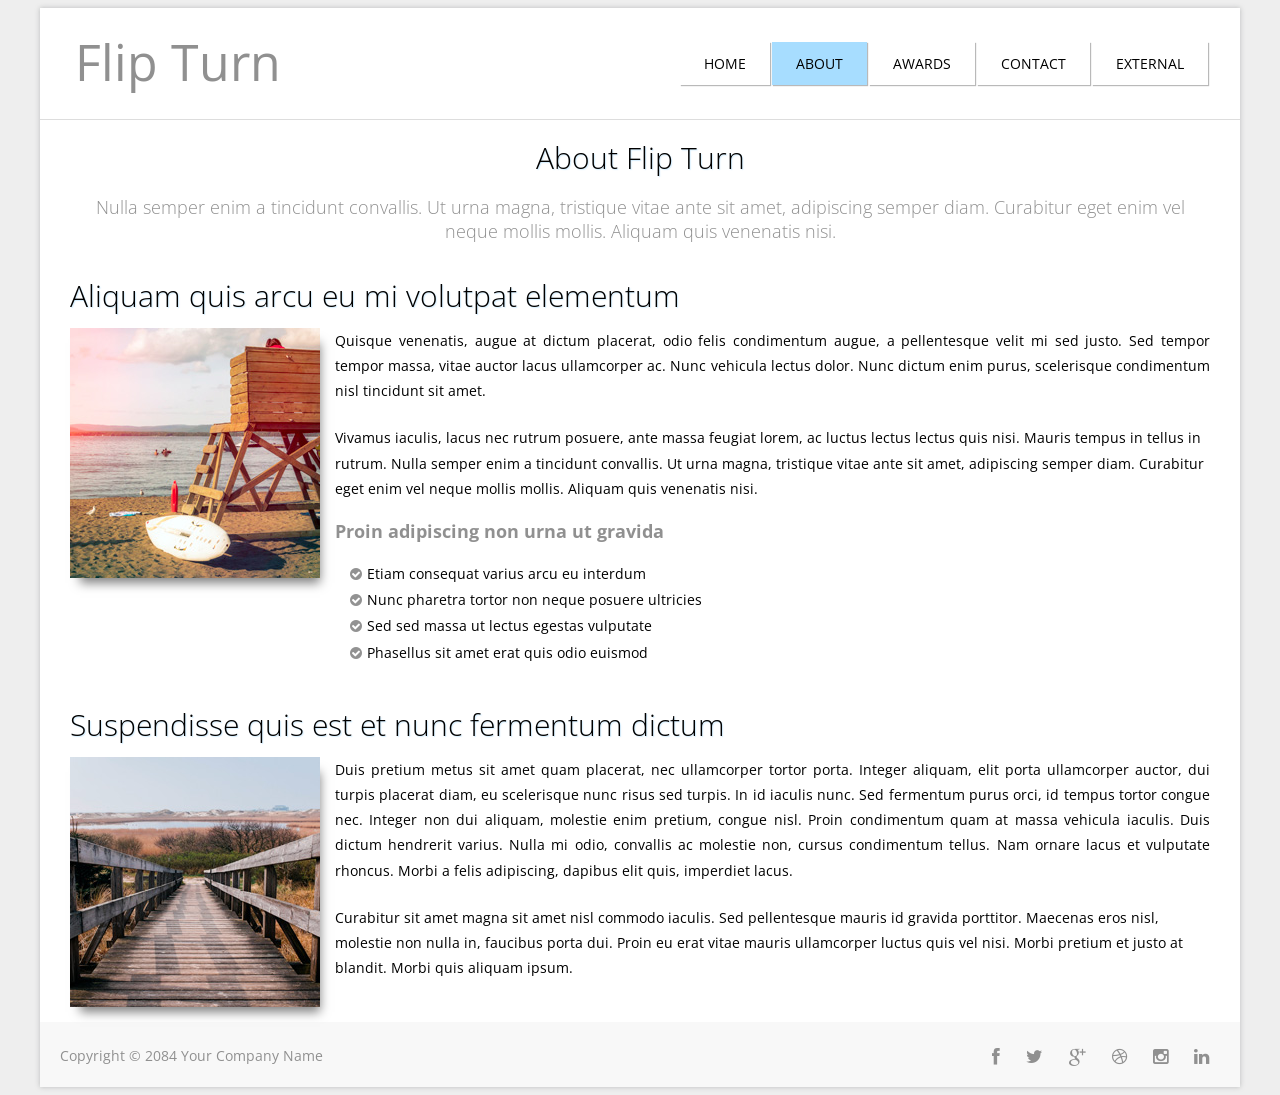
==== about.html @ 27c45443 "init" ====
<!DOCTYPE html>
<!-- templatemo 413 flip turn -->
<!-- 
Flip Turn Template 
http://www.templatemo.com/tm-413-flip-turn
-->
<head>
	<title>Flip Turn - About</title>
	<meta name="keywords" content="" />
	<meta name="description" content="" />
	<meta charset="UTF-8">
	<meta name="viewport" content="width=device-width, initial-scale=1.0">
	<link href='http://fonts.googleapis.com/css?family=Open+Sans:400,300,700' rel='stylesheet' type='text/css'>
	<link href="css/font-awesome.min.css" rel="stylesheet" type="text/css">
	<link rel="stylesheet" type="text/css" href="css/templatemo_style.css">
</head>
<body>
	<div class="main-container">
		<nav class="main-nav">
			<div id="logo" class="left"><a href="#">Flip Turn</a></div>
			<ul class="nav right center-text">
				<li class="btn"><a href="index.html">Home</a></li>
				<li class="btn active">About</li>
				<li class="btn"><a href="awards.html">Awards</a></li>				
				<li class="btn"><a href="contact.html">Contact</a></li>
				<li class="btn"><a rel="nofollow" href="http://www.facebook.com/templatemo" target="_parent">External</a></li>
			</ul>
		</nav>
		<div class="content-container">
			<header>
				<h1 class="center-text">About Flip Turn</h1>
				<h2 class="center-text">Nulla semper enim a tincidunt convallis. Ut urna magna, tristique vitae ante sit amet, adipiscing semper diam. Curabitur eget enim vel neque mollis mollis. Aliquam quis venenatis nisi.</h2>
			</header>
			<div class="templatemo-detail content">
				
				<div class="about-detail">
                    <h1>Aliquam quis arcu eu mi volutpat elementum</h1>	
                    <img src="images/3-small.jpg" alt="image 3" class="left shadow">
					<p class="justify">Quisque venenatis, augue at dictum placerat, odio felis condimentum augue, a pellentesque velit mi sed justo. Sed tempor tempor massa, vitae auctor lacus ullamcorper ac. Nunc vehicula lectus dolor. Nunc dictum enim purus, scelerisque condimentum nisl tincidunt sit amet.</p>
                    <br><p>Vivamus iaculis, lacus nec rutrum posuere, ante massa feugiat lorem, ac luctus lectus lectus quis nisi. Mauris tempus in tellus in rutrum. Nulla semper enim a tincidunt convallis. Ut urna magna, tristique vitae ante sit amet, adipiscing semper diam. Curabitur eget enim vel neque mollis mollis. Aliquam quis venenatis nisi.</p>
                    <h3 class="subtitle">Proin adipiscing non urna ut gravida</h3>
					<ul class="checkmark pad-left">
						<li>Etiam consequat varius arcu eu interdum</li>
						<li>Nunc pharetra tortor non neque posuere ultricies</li>
						<li>Sed sed massa ut lectus egestas vulputate</li>
                        <li>Phasellus sit amet erat quis odio euismod</li>
					</ul>
                    
                    <br>
                    
                    <h1>Suspendisse quis est et nunc fermentum dictum</h1>	
                    <img src="images/6-small.jpg" alt="image 6" class="left shadow">
					<p class="justify">Duis pretium metus sit amet quam placerat, nec ullamcorper tortor porta. Integer aliquam, elit porta ullamcorper auctor, dui turpis placerat diam, eu scelerisque nunc risus sed turpis. In id iaculis nunc. Sed fermentum purus orci, id tempus tortor congue nec. Integer non dui aliquam, molestie enim pretium, congue nisl. Proin condimentum quam at massa vehicula iaculis. Duis dictum hendrerit varius. Nulla mi odio, convallis ac molestie non, cursus condimentum tellus. Nam ornare lacus et vulputate rhoncus. Morbi a felis adipiscing, dapibus elit quis, imperdiet lacus.</p>
                    <br><p>Curabitur sit amet magna sit amet nisl commodo iaculis. Sed pellentesque mauris id gravida porttitor. Maecenas eros nisl, molestie non nulla in, faucibus porta dui. Proin eu erat vitae mauris ullamcorper luctus quis vel nisi. Morbi pretium et justo at blandit. Morbi quis aliquam ipsum.</p>
				</div>	
                
			</div>
		</div> <!-- /.content-container -->		
		<footer>
			<p>Copyright &copy; 2084 Your Company Name</p>
			<div class="social right">
				<a href="#"><i class="fa fa-facebook"></i></a>
				<a href="#"><i class="fa fa-twitter"></i></a>
				<a href="#"><i class="fa fa-google-plus"></i></a>
				<a href="#"><i class="fa fa-dribbble"></i></a>
				<a href="#"><i class="fa fa-instagram"></i></a>
				<a href="#"><i class="fa fa-linkedin"></i></a>
			</div>
		</footer>
	</div>	
</body>
</html>
---- css/templatemo_style.css ----
/*

Flip Turn Template 

http://www.templatemo.com/tm-413-flip-turn

	1. CSS resets
	2. Universal styles
	3. Portfolio styles
	4. CSS3 flip
	5. Timeline styles
	6. Contact styles
	7. Media queries
*/


/* 1. CSS resets 
--------------------------------------*/
p {	margin: 0; }
ul { padding: 0; }
li { list-style: none; }
a { text-decoration: none; }

/*  2. Universal styles
--------------------------------------*/

* {	font-family: 'Open Sans', sans-serif; }
body { background-color: #eee; }

h1 {
	font-size: 30px;
	line-height: 1.5;
	text-shadow: 1px 1px 1px rgba(167, 221, 255, 0.5);
	margin: 0 0 10px 0;
}

h2 { color: #909090; }

h1, h2, h3 { font-weight: 300; }

h2, h3, footer i { font-size: 18px; }

p, form, ul { font-size: 14px; }

.subtitle { font-weight: bold; color: #909090; }

.portfolio-group .detail p { font-size: 12px; }

footer p, address {	font-size: 14px; }

#templatemo_timeline .time_line_paragraph h1 { font-size: 24px; }

#logo a {	
	color: #909090; 
	margin-left: 15px;
	margin-right: 15px;
}
#logo, #templatemo_timeline i {	font-size: 50px; }

.main-container { 
	max-width: 1200px;
	margin: 0 auto;	
	background: white;
	box-shadow: 0 0 5px rgba(107, 110, 112, 0.4); 
}

.content-container {
	box-sizing: border-box;
	max-width: 1170px;
	width: 100%;
	margin: 0 auto;
	padding: 15px;
}
.content { padding-top: 15px; }

.main-nav { border-bottom: #DDDDDD 1px solid; }

.main-nav li {
	margin-right: 2px;
	background-color: rgba(255, 255, 255, 1);
	box-shadow: 1px 1px 1px rgba(80, 80, 80, 0.4);
}

.main-nav li a { display: block; padding: 12px 24px; }

.main-nav li.active { background-color: #A7DDFF; padding: 12px 24px; }

.main-nav li a:hover { background-color: #A7DDFF; }

nav {
	overflow: hidden;
	padding: 20px 30px 20px 20px;
}

ul.nav {
	display: -webkit-flex;
	display: -ms-flexbox;
	display: flex;
	-webkit-justify-content: center;
	-ms-flex-pack: center;
	justify-content: center;
}

ul.nav li {	cursor: pointer; display: inline-block; }
ul.nav li.active {	cursor: default; }
ul.nav li, .portfolio-group .detail h3, .templatemo_form button {
	text-transform: uppercase;
}

p { line-height: 1.8em; }
a { color: black; }
i {	color: #909090; }
footer {
	margin-top: 10px;
	padding: 15px 20px 10px 20px;
	overflow: hidden;
	background-color: rgba(237, 237, 237, 0.4);
	clear: both;
}
footer p {	
	float: left;
	margin-top: 6px;
	color: #909090;
}
footer i {	
	display: inline-block;
	padding: 5px; 
}
footer i:hover, footer i:active { color: #A7DDFF; }

ul.checkmark li:before { /*http://astronautweb.co/snippet/font-awesome/*/
	font-family: 'FontAwesome'; 
	content: '\f058'; 
	margin:0 5px 0 -15px; 
	color: #929292; 
} 
ul.pad-left {	
	overflow: auto;	
	padding-left: 30px;	
	line-height: 1.8em; 
}
img.shadow { box-shadow: 5px 10px 10px -5px rgba(0,0,0,0.5); }
p.justify { text-align: justify; }
.templatemo-detail img { 
	max-width: 250px; 
	width: 100%; 
	height: auto;
	margin-right: 15px;	
	margin-bottom: 15px; 
}
.fa { margin: 6px; }
.left { float: left; }
.right { float: right; }
.center-text { text-align: center; }

/* 3. Portfolio styles
-----------------------------------------*/
#portfolio-content {
	margin:  0 auto;
	display:-webkit-flex;
	display: -ms-flexbox;
	display: flex;
	-webkit-flex-flow: row wrap;
	-ms-flex-flow: row wrap;
	flex-flow: row wrap;
	-webkit-justify-content: space-around;
    -ms-flex-pack: distribute;
    justify-content: space-around;
}
#portfolio-content img { 
	width: 250px; 
	height: 250px; 
}
.portfolio-group {
	display: inline-block;
	width: 250px;
	height: 250px;
	position: relative;
	margin: 15px 10px;
}
.portfolio-group img {
	width:100%;
	height:100%;
	position:absolute;
	display:block;
	box-shadow: 5px 10px 10px -5px rgba(0,0,0,0.5);
}
.portfolio-group .detail {
	display:block;
	width:100%;
	height:100%;	
	position:absolute;
	background-color: rgba(255, 255, 255, 0.7);
	box-shadow: 5px 10px 10px -5px rgba(0,0,0,0.5);
}
.portfolio-group .detail h3 {
	padding: 15px 10px 0 10px;
}
.portfolio-group .detail p {
	text-align: justify;
	padding: 10px;
	line-height: 1.8em;
}
.portfolio-item { 
	display:block; 
	width:100%; 
	height:100%; 
}
.portfolio-item .btn {
	width: 80px;
	height: 30px;
	border: 1px solid rgba(0, 0, 0, 0.09);
	background-color: rgba(255, 255, 255, 0.5);
	-webkit-box-shadow: 1px 1px 1px rgba(51, 51, 51, 0.44);
	-ms-box-shadow: 1px 1px 1px rgba(51, 51, 51, 0.44);
	box-shadow: 1px 1px 1px rgba(51, 51, 51, 0.44);
}
.portfolio-item .btn:hover { background-color: #ddd; }
.pagination { width: 100%; }
.pagination li {
	width: 30px;
	height: 30px;
	line-height: 30px;	
	background-color: white;
	-webkit-box-shadow: 1px 1px 1px rgba(51,51,51,0.4);
	-ms-box-shadow: 1px 1px 1px rgba(51,51,51,0.4);
	box-shadow: 1px 1px 1px rgba(51,51,51,0.4);
	margin-right: 10px;
	border: 1px solid rgba(44, 44, 44, 0.1);
}
.pagination li:last-child {	margin-right: 0; }
.pagination li.active, .pagination li:hover { background-color: #A7DDFF; }

/*  4. CSS3 flip
	http://stackoverflow.com/questions/13474210/css3-3d-flip-animation-ie10-transform-origin-preserve-3d-workaround
	http://www.cssplay.co.uk/menu/css3-3d-card.html
	http://cssdeck.com/labs/gddxuzki
-------------------------------------------------------------------------------------*/
.portfolio-group .portfolio-item img,  .portfolio-group .portfolio-item .detail {
	-webkit-transition:0.5s ease-in-out;
	-moz-transition:0.5s ease-in-out;
	transition:0.5s ease-in-out;
}
.portfolio-group .detail {
	-moz-transform:perspective(800px) rotateY(180deg);
	-webkit-transform:perspective(800px) rotateY(180deg);
	transform:perspective(800px) rotateY(180deg);
}
.portfolio-group img {
	-moz-transform:perspective(800px) rotateY(0deg);
	-webkit-transform:perspective(800px) rotateY(0deg);
	transform:perspective(800px) rotateY(0deg);
}
.portfolio-item:hover > .detail {
	-moz-transform:perspective(800px) rotateY(0);
	-webkit-transform:perspective(800px) rotateY(0);
	transform:perspective(800px) rotateY(0);	
}
.portfolio-item:hover > img {
	-webkit-transform:perspective(800px) rotateY(-179.9deg);
	-moz-transform:perspective(800px) rotateY(-179.9deg);
	transform:perspective(800px) rotateY(-179.9deg);	
}
.portfolio-group img, .portfolio-group .detail {
	-webkit-backface-visibility: hidden;
	-moz-backface-visibility: hidden;
	-ms-backface-visibility: hidden;
	-o-backface-visibility: hidden;
	backface-visibility: hidden;
}

/* 5. Timeline styles
--------------------------------------------------------------*/
#templatemo_timeline { background: #fff; }
#templatemo_timeline .container-fluid {
    background: url("../images/time_line_bg.jpg") repeat-y center top;
}
#templatemo_timeline .time_line_caption {
    background: #f15556;
    padding: 10px 20px 10px 20px ;
    border-radius: 5px;
    line-height: 40px;
    clear: both;
    color: #fff; 
}
#templatemo_timeline .time_line_paragraph {
    background: #e6e6e6;
    border-radius: 5px;
    margin-top: 50px;
    overflow: hidden;
}
#templatemo_timeline {	margin-top: -50px; }
#templatemo_timeline .time_line_paragraph a {
    color: #000;
    text-decoration: underline;
}
#templatemo_timeline .time_line_paragraph h1 {
    text-align: left;
    margin: 0;    
    line-height: 30px;
    color: #000;
    padding: 20px 20px 20px 20px;
    clear: both;
}
#templatemo_timeline .time_line_paragraph p {
    padding: 0px 20px 20px 20px;
    text-align: left;
    margin: 0;
    line-height: 2em;
    color: #000;
}
#templatemo_timeline i { padding: 20px 20px 0 0; }

/*	6. Contact Styles 
--------------------------------------------------------------*/
.templatemo_contactmap {
	float: left;
	width: 60%; 
	height: auto; 
	max-width: 680px; 
	max-height: 400px; 
	padding-right: 15px;
	margin-bottom: 30px;
	box-sizing: border-box;
}
#templatemo_map { 
	width: 100%; 
	height: 400px; 
}
form {
	float: right;
	font-weight: 400;	
  	max-width: 470px;
  	width: 40%;
}
address {
	margin: 15px 0px;
}
span.btn {
	display: block;
	font-size: 12px;
	line-height: 30px;
	margin: 0 auto;
	text-transform: uppercase;
	border: none; 
	cursor: pointer; 
}
.templatemo_form button {
  width: 160px;
  line-height: 34px;
  color: #ffffff;
  border-radius: 0px;
  background: #a2c044;
  border: none;
  margin-top: 10px;
}
.templatemo_form input {
	height: 34px;	
	margin-bottom: 5px;
}
.templatemo_form textarea {
  	height: 130px;
}
.templatemo_form input, .templatemo_form textarea {
	font-family: 'Open Sans', sans-serif; /* for Firefox */
	font-size: 14px; 
	padding: 6px 2%;
	width: 95%;
	border: 1px solid #e5e5e5;
}

/* 7. Media queries 
-----------------------------------------------------*/
@media screen and (max-width: 980px) {
	.templatemo_contactmap { 
		width: 100%; 
		max-width: 600px; 
		margin-left: auto; 
		margin-right: auto;
		padding: 0;
		float: none;
	}
	form {	
		float: none;
		max-width: 600px; 
		width: 100%;
		margin: 15px auto;
	}
}
@media screen and (max-width: 806px) and (min-width: 701px) {
	#logo {
		float: none;
		text-align: center;
	}
	.main-nav ul { float: none;	}
}
@media screen and (max-width: 700px) {
	#logo {
		float: none;
		text-align: center;
	}
	.main-nav ul {
		display: block;
		float: none;
		padding: 0;
	}
	.main-nav ul.nav li {
		width: 96%;

	}
	.main-nav ul.nav li a { padding: 2%; }
	.main-nav ul.nav li.active { padding: 0; padding: 2% 0; }
	.main-nav ul.nav li a:hover { padding: 2%; }

	header {
		padding-top: 0;
		padding-bottom: 0;
	}
	h1 { margin-top: 0;	}
	h2 { margin-bottom: 20px; }
	form {
		width: 100%;
	}
}
@media screen and (max-width: 600px) {
	.about-detail ul { padding-left: 20px;	}
	img.left {
		float: none;
		display: block;
		margin-left: auto;
		margin-right: auto;
	}
	footer p {
		float: right;
		margin-bottom: 15px;
	}
	.social { clear: both; }
}
@media screen and (max-width:480px) {
	.main-nav li { 
		margin-left: 0; 
		margin-right: 0;	
	}
	.main-nav ul.nav li.active { padding: 0; padding: 2% 0; }
}
@media screen and (max-width:400px) {
	.main-nav li {
		width: 80px;
	    margin-left: 0;
	    margin-right: 0;
	    font-size: 12px;
	    text-align: center;
	    line-height: 30px;
	}
	.main-nav ul.nav li a { padding: 2%; }
	.main-nav ul.nav li.active { padding: 0; padding: 2% 0; }
	.main-nav ul.nav li a:hover { padding: 2%; }
}
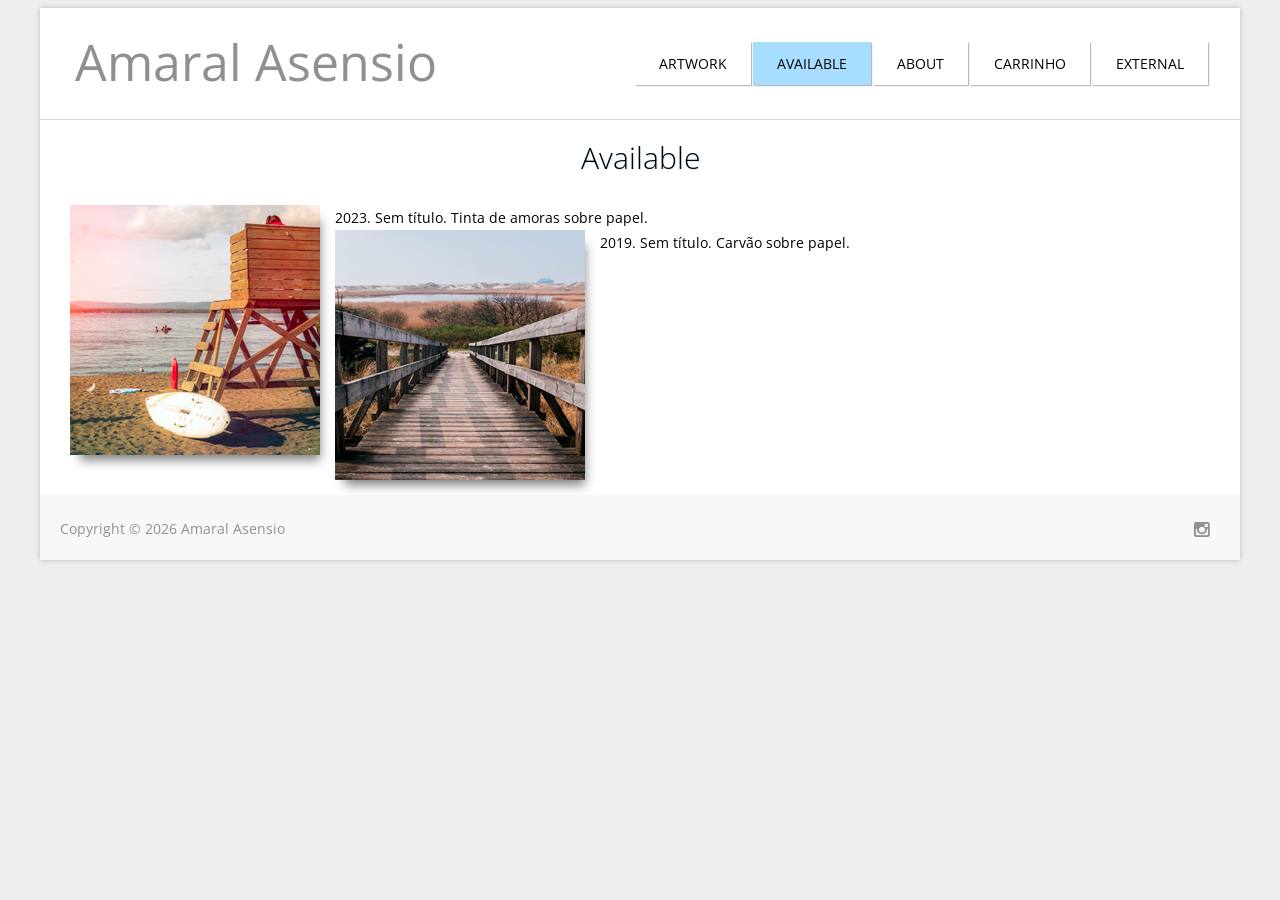
==== commit 2bbdaa17: "Limpeza do site" ====
--- a/about.html
+++ b/about.html
@@ -5,7 +5,7 @@
 http://www.templatemo.com/tm-413-flip-turn
 -->
 <head>
-	<title>Flip Turn - About</title>
+	<title>Amaral Asensio - Artwork</title>
 	<meta name="keywords" content="" />
 	<meta name="description" content="" />
 	<meta charset="UTF-8">
@@ -17,54 +17,36 @@
 <body>
 	<div class="main-container">
 		<nav class="main-nav">
-			<div id="logo" class="left"><a href="#">Flip Turn</a></div>
+			<div id="logo" class="left"><a href="#">Amaral Asensio</a></div>
 			<ul class="nav right center-text">
-				<li class="btn"><a href="index.html">Home</a></li>
-				<li class="btn active">About</li>
-				<li class="btn"><a href="awards.html">Awards</a></li>				
-				<li class="btn"><a href="contact.html">Contact</a></li>
+				<li class="btn"><a href="index.html">Artwork</a></li>
+				<li class="btn active">Available</li>
+				<li class="btn"><a href="awards.html">About</a></li>				
+				<li class="btn"><a href="contact.html">Carrinho</a></li>
 				<li class="btn"><a rel="nofollow" href="http://www.facebook.com/templatemo" target="_parent">External</a></li>
 			</ul>
 		</nav>
 		<div class="content-container">
 			<header>
-				<h1 class="center-text">About Flip Turn</h1>
-				<h2 class="center-text">Nulla semper enim a tincidunt convallis. Ut urna magna, tristique vitae ante sit amet, adipiscing semper diam. Curabitur eget enim vel neque mollis mollis. Aliquam quis venenatis nisi.</h2>
+				<h1 class="center-text">Available</h1>
 			</header>
 			<div class="templatemo-detail content">
 				
 				<div class="about-detail">
-                    <h1>Aliquam quis arcu eu mi volutpat elementum</h1>	
                     <img src="images/3-small.jpg" alt="image 3" class="left shadow">
-					<p class="justify">Quisque venenatis, augue at dictum placerat, odio felis condimentum augue, a pellentesque velit mi sed justo. Sed tempor tempor massa, vitae auctor lacus ullamcorper ac. Nunc vehicula lectus dolor. Nunc dictum enim purus, scelerisque condimentum nisl tincidunt sit amet.</p>
-                    <br><p>Vivamus iaculis, lacus nec rutrum posuere, ante massa feugiat lorem, ac luctus lectus lectus quis nisi. Mauris tempus in tellus in rutrum. Nulla semper enim a tincidunt convallis. Ut urna magna, tristique vitae ante sit amet, adipiscing semper diam. Curabitur eget enim vel neque mollis mollis. Aliquam quis venenatis nisi.</p>
-                    <h3 class="subtitle">Proin adipiscing non urna ut gravida</h3>
-					<ul class="checkmark pad-left">
-						<li>Etiam consequat varius arcu eu interdum</li>
-						<li>Nunc pharetra tortor non neque posuere ultricies</li>
-						<li>Sed sed massa ut lectus egestas vulputate</li>
-                        <li>Phasellus sit amet erat quis odio euismod</li>
+					<p class="justify">2023. Sem título. Tinta de amoras sobre papel.</p>
 					</ul>
                     
-                    <br>
-                    
-                    <h1>Suspendisse quis est et nunc fermentum dictum</h1>	
                     <img src="images/6-small.jpg" alt="image 6" class="left shadow">
-					<p class="justify">Duis pretium metus sit amet quam placerat, nec ullamcorper tortor porta. Integer aliquam, elit porta ullamcorper auctor, dui turpis placerat diam, eu scelerisque nunc risus sed turpis. In id iaculis nunc. Sed fermentum purus orci, id tempus tortor congue nec. Integer non dui aliquam, molestie enim pretium, congue nisl. Proin condimentum quam at massa vehicula iaculis. Duis dictum hendrerit varius. Nulla mi odio, convallis ac molestie non, cursus condimentum tellus. Nam ornare lacus et vulputate rhoncus. Morbi a felis adipiscing, dapibus elit quis, imperdiet lacus.</p>
-                    <br><p>Curabitur sit amet magna sit amet nisl commodo iaculis. Sed pellentesque mauris id gravida porttitor. Maecenas eros nisl, molestie non nulla in, faucibus porta dui. Proin eu erat vitae mauris ullamcorper luctus quis vel nisi. Morbi pretium et justo at blandit. Morbi quis aliquam ipsum.</p>
+					<p class="justify">2019. Sem título. Carvão sobre papel.</p>
 				</div>	
                 
 			</div>
 		</div> <!-- /.content-container -->		
 		<footer>
-			<p>Copyright &copy; 2084 Your Company Name</p>
+			<p>Copyright &copy; 2026 Amaral Asensio</p>
 			<div class="social right">
-				<a href="#"><i class="fa fa-facebook"></i></a>
-				<a href="#"><i class="fa fa-twitter"></i></a>
-				<a href="#"><i class="fa fa-google-plus"></i></a>
-				<a href="#"><i class="fa fa-dribbble"></i></a>
 				<a href="#"><i class="fa fa-instagram"></i></a>
-				<a href="#"><i class="fa fa-linkedin"></i></a>
 			</div>
 		</footer>
 	</div>	
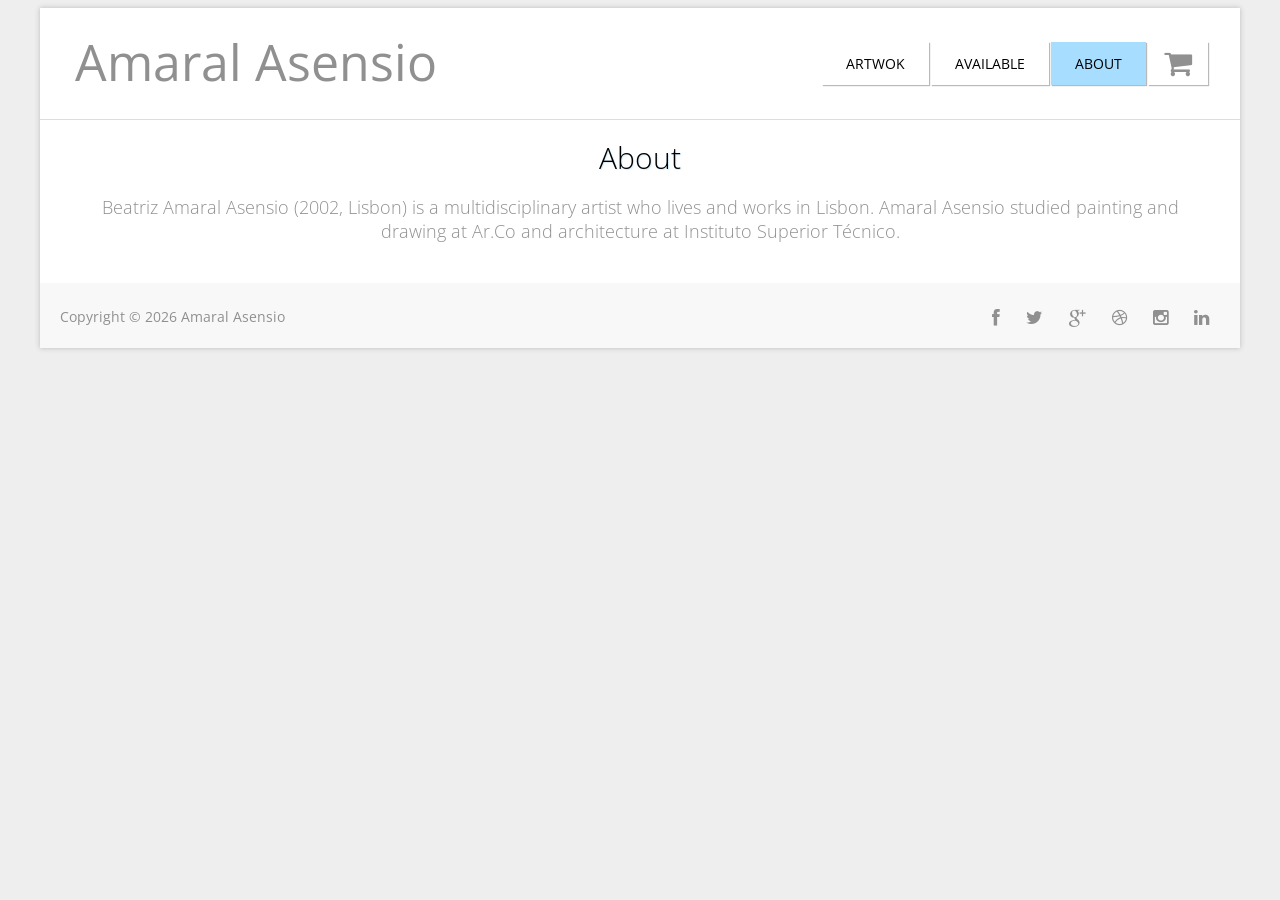
==== commit 6cda9c3d: "menu de navegacao com carrinho" ====
--- a/about.html
+++ b/about.html
@@ -5,7 +5,7 @@
 http://www.templatemo.com/tm-413-flip-turn
 -->
 <head>
-	<title>Amaral Asensio - Artwork</title>
+	<title>Amaral Asensio - About</title>
 	<meta name="keywords" content="" />
 	<meta name="description" content="" />
 	<meta charset="UTF-8">
@@ -19,34 +19,26 @@
 		<nav class="main-nav">
 			<div id="logo" class="left"><a href="#">Amaral Asensio</a></div>
 			<ul class="nav right center-text">
-				<li class="btn"><a href="index.html">Artwork</a></li>
-				<li class="btn active">Available</li>
-				<li class="btn"><a href="awards.html">About</a></li>				
-				<li class="btn"><a href="contact.html">Carrinho</a></li>
-				<li class="btn"><a rel="nofollow" href="http://www.facebook.com/templatemo" target="_parent">External</a></li>
+				<li class="btn"><a href="index.html">Artwok</a></li>
+				<li class="btn"><a href="available.html">Available</a></li>
+				<li class="btn active">About</li>
+				<li class="btn"><a href="shop.html" class="shopping-cart"><i class="fa"></i></a></li>
 			</ul>
 		</nav>
 		<div class="content-container">
-			<header>
-				<h1 class="center-text">Available</h1>
-			</header>
-			<div class="templatemo-detail content">
-				
-				<div class="about-detail">
-                    <img src="images/3-small.jpg" alt="image 3" class="left shadow">
-					<p class="justify">2023. Sem título. Tinta de amoras sobre papel.</p>
-					</ul>
-                    
-                    <img src="images/6-small.jpg" alt="image 6" class="left shadow">
-					<p class="justify">2019. Sem título. Carvão sobre papel.</p>
-				</div>	
-                
-			</div>
+			<header id="awards">
+				<h1 class="center-text">About</h1>
+				<h2 class="center-text">Beatriz Amaral Asensio (2002, Lisbon) is a multidisciplinary artist who lives and works in Lisbon. Amaral Asensio studied painting and drawing at Ar.Co and architecture at Instituto Superior Técnico.</h2>
 		</div> <!-- /.content-container -->		
 		<footer>
 			<p>Copyright &copy; 2026 Amaral Asensio</p>
 			<div class="social right">
+				<a href="#"><i class="fa fa-facebook"></i></a>
+				<a href="#"><i class="fa fa-twitter"></i></a>
+				<a href="#"><i class="fa fa-google-plus"></i></a>
+				<a href="#"><i class="fa fa-dribbble"></i></a>
 				<a href="#"><i class="fa fa-instagram"></i></a>
+				<a href="#"><i class="fa fa-linkedin"></i></a>
 			</div>
 		</footer>
 	</div>	
--- a/css/templatemo_style.css
+++ b/css/templatemo_style.css
@@ -90,6 +90,15 @@
 nav {
 	overflow: hidden;
 	padding: 20px 30px 20px 20px;
+}
+
+.main-nav li a.shopping-cart {
+	font-size: 30px;
+	padding: 0px 10px;
+
+	i:before{
+		content:"\f07a"
+	}
 }
 
 ul.nav {
@@ -455,4 +464,9 @@
 	.main-nav ul.nav li a { padding: 2%; }
 	.main-nav ul.nav li.active { padding: 0; padding: 2% 0; }
 	.main-nav ul.nav li a:hover { padding: 2%; }
-}+}
+
+/* Bootstrap */
+.p-0{padding:0!important}.p-1{padding:.25rem!important}.p-2{padding:.5rem!important}.p-3{padding:1rem!important}.p-4{padding:1.5rem!important}.p-5{padding:3rem!important}
+.px-0{padding-left:0!important;padding-right:0!important}.px-1{padding-left:.25rem!important;padding-right:.25rem!important}.px-2{padding-left:.5rem!important;padding-right:.5rem!important}.px-3{padding-left:1rem!important;padding-right:1rem!important}.px-4{padding-left:1.5rem!important;padding-right:1.5rem!important}.px-5{padding-left:3rem!important;padding-right:3rem!important}
+.py-0{padding-top:0!important;padding-bottom:0!important}.py-1{padding-top:.25rem!important;padding-bottom:.25rem!important}.py-2{padding-top:.5rem!important;padding-bottom:.5rem!important}.py-3{padding-top:1rem!important;padding-bottom:1rem!important}.py-4{padding-top:1.5rem!important;padding-bottom:1.5rem!important}.py-5{padding-top:3rem!important;padding-bottom:3rem!important}
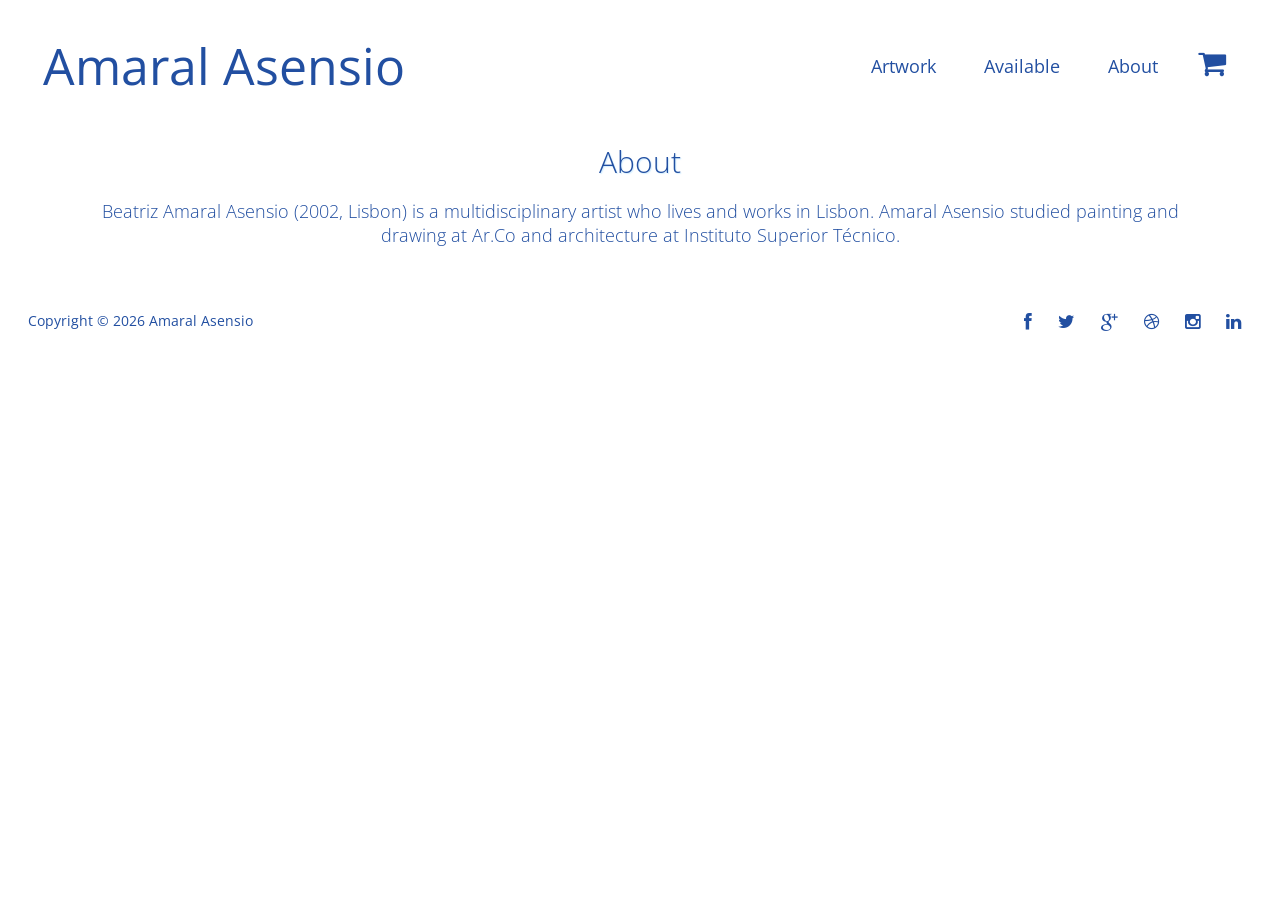
==== commit 439eeb34: "submenu de navegacao + tema do site" ====
--- a/about.html
+++ b/about.html
@@ -17,11 +17,18 @@
 <body>
 	<div class="main-container">
 		<nav class="main-nav">
-			<div id="logo" class="left"><a href="#">Amaral Asensio</a></div>
+			<div id="logo" class="left"><a href="index.html">Amaral Asensio</a></div>
 			<ul class="nav right center-text">
-				<li class="btn"><a href="index.html">Artwok</a></li>
+				<li class="btn">
+					<a href="index.html">Artwork</a>
+					<ul>
+						<li><a href="#">Paintings</a></li>
+						<li><a href="#">Drawings</a></li>
+						<li><a href="#">Hand-painted fans</a></li>
+					</ul>
+				</li>
 				<li class="btn"><a href="available.html">Available</a></li>
-				<li class="btn active">About</li>
+				<li class="btn"><a href="#">About</a></li>
 				<li class="btn"><a href="shop.html" class="shopping-cart"><i class="fa"></i></a></li>
 			</ul>
 		</nav>
--- a/css/templatemo_style.css
+++ b/css/templatemo_style.css
@@ -19,13 +19,20 @@
 p {	margin: 0; }
 ul { padding: 0; }
 li { list-style: none; }
-a { text-decoration: none; }
+a { text-decoration: none; color: inherit; }
 
 /*  2. Universal styles
 --------------------------------------*/
 
-* {	font-family: 'Open Sans', sans-serif; }
-body { background-color: #eee; }
+* {	font-family: 'Open Sans', sans-serif; color: var(--primary-color); }
+
+:root {
+	--white-color:                  #ffffff;
+	--primary-color:				#224fa1;
+	--primary-bg-color:             var(--white-color);
+	--secondary-bg-color:           var(--primary-color);
+	--dark-color:                   #000000;
+}
 
 h1 {
 	font-size: 30px;
@@ -34,8 +41,6 @@
 	margin: 0 0 10px 0;
 }
 
-h2 { color: #909090; }
-
 h1, h2, h3 { font-weight: 300; }
 
 h2, h3, footer i { font-size: 18px; }
@@ -50,19 +55,11 @@
 
 #templatemo_timeline .time_line_paragraph h1 { font-size: 24px; }
 
-#logo a {	
-	color: #909090; 
+#logo a {
 	margin-left: 15px;
 	margin-right: 15px;
 }
 #logo, #templatemo_timeline i {	font-size: 50px; }
-
-.main-container { 
-	max-width: 1200px;
-	margin: 0 auto;	
-	background: white;
-	box-shadow: 0 0 5px rgba(107, 110, 112, 0.4); 
-}
 
 .content-container {
 	box-sizing: border-box;
@@ -73,22 +70,28 @@
 }
 .content { padding-top: 15px; }
 
-.main-nav { border-bottom: #DDDDDD 1px solid; }
+.main-nav {
+	display: flex;
+	justify-content: space-between;
+	align-items: center;
+}
 
 .main-nav li {
-	margin-right: 2px;
-	background-color: rgba(255, 255, 255, 1);
-	box-shadow: 1px 1px 1px rgba(80, 80, 80, 0.4);
-}
-
-.main-nav li a { display: block; padding: 12px 24px; }
-
-.main-nav li.active { background-color: #A7DDFF; padding: 12px 24px; }
-
-.main-nav li a:hover { background-color: #A7DDFF; }
+	position: relative; 
+	font-size: large;
+}
+
+.main-nav li a {
+	display: block;
+	padding: 12px 24px;
+}
+
+.main-nav li a:hover {
+	text-decoration: underline;
+	text-decoration-thickness: 3px;
+}
 
 nav {
-	overflow: hidden;
 	padding: 20px 30px 20px 20px;
 }
 
@@ -112,24 +115,66 @@
 
 ul.nav li {	cursor: pointer; display: inline-block; }
 ul.nav li.active {	cursor: default; }
-ul.nav li, .portfolio-group .detail h3, .templatemo_form button {
+.portfolio-group .detail h3, .templatemo_form button {
 	text-transform: uppercase;
 }
 
+/* Nav Submenu – hidden by default */
+nav ul ul {
+	max-height: 0;               /* collapse */
+	overflow: hidden;
+	transition: max-height .3s ease-out;
+	z-index: 1;
+	position:absolute;                 /* removes it from the normal flow */
+	left:0;                             /* align with left edge of parent li */
+	top:100%;                           /* start right below the parent li */
+	min-width:100%;                     /* at least as wide as the parent */
+	opacity:0;                          /* invisible initially */
+	visibility:hidden;
+	transform:translateY(-10px);       /* slight slide‑down effect */
+	transition:
+		opacity .25s ease,
+		transform .25s ease,
+		visibility .25s;
+}
+
+ul.nav li ul li {
+	display: block;
+	margin-right: 0;
+}
+
+/* Show submenu on hover of its parent <li> */
+.main-nav > ul > li:hover > ul {
+	max-height: 500px;           /* large enough to show all items */
+	transition: max-height .4s ease-in;
+	opacity:1;
+	visibility:visible;
+	transform:translateY(0);
+}
+/* Sub‑item styling */
+.main-nav ul ul li {
+	border-top: 1px solid #bdc3c7;
+	font-size: 14px;
+	/* text-transform: none; */
+	text-align: start;
+	background-color: var(--primary-color);
+}
+/* Sub‑item styling */
+.main-nav ul ul li a {
+	padding-left: 4px;
+	color: var(--white-color);
+}
+
 p { line-height: 1.8em; }
-a { color: black; }
-i {	color: #909090; }
 footer {
 	margin-top: 10px;
 	padding: 15px 20px 10px 20px;
 	overflow: hidden;
-	background-color: rgba(237, 237, 237, 0.4);
 	clear: both;
 }
 footer p {	
 	float: left;
 	margin-top: 6px;
-	color: #909090;
 }
 footer i {	
 	display: inline-block;
@@ -137,12 +182,6 @@
 }
 footer i:hover, footer i:active { color: #A7DDFF; }
 
-ul.checkmark li:before { /*http://astronautweb.co/snippet/font-awesome/*/
-	font-family: 'FontAwesome'; 
-	content: '\f058'; 
-	margin:0 5px 0 -15px; 
-	color: #929292; 
-} 
 ul.pad-left {	
 	overflow: auto;	
 	padding-left: 30px;	
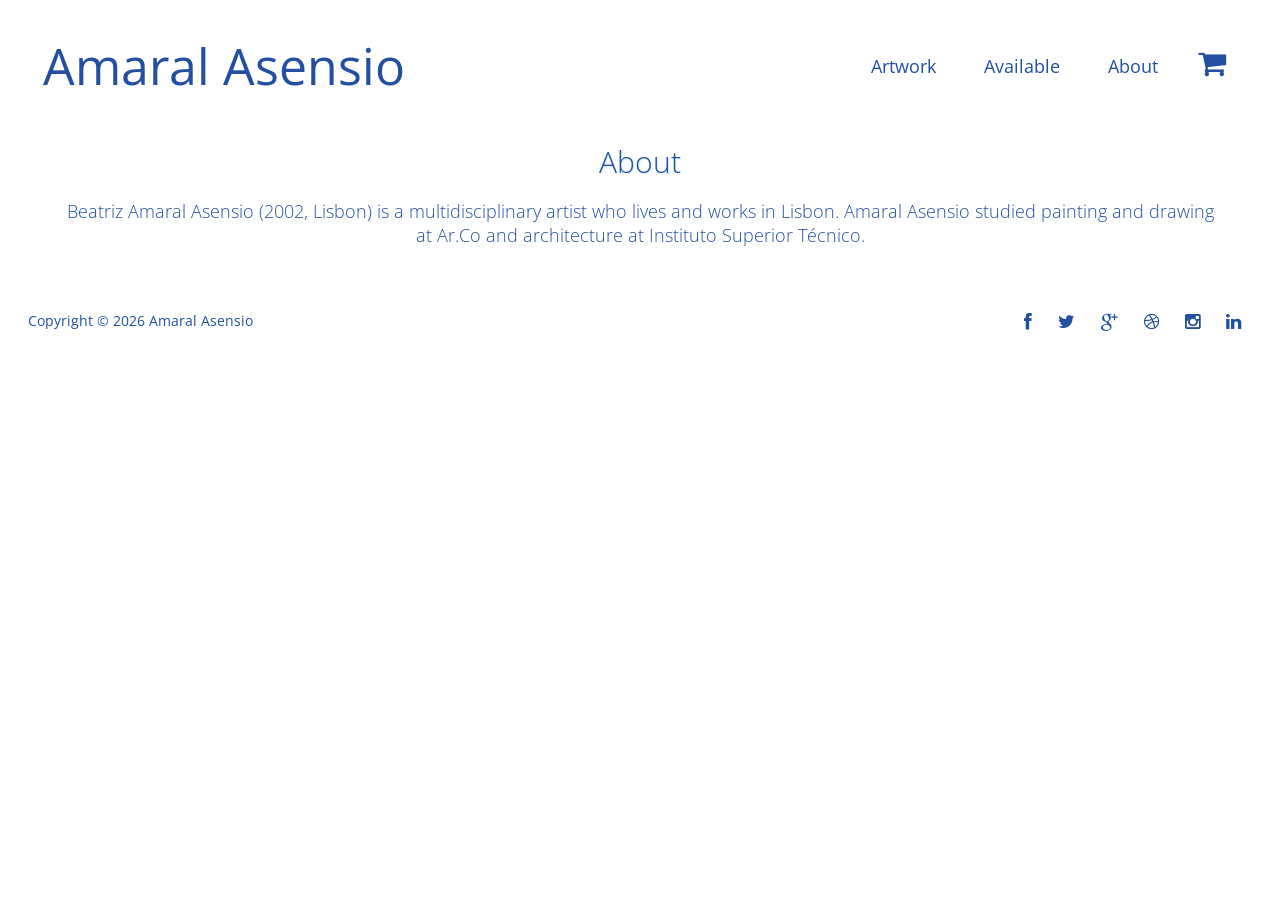
==== commit 1397131c: "sub-menu pagination" ====
--- a/about.html
+++ b/about.html
@@ -22,9 +22,9 @@
 				<li class="btn">
 					<a href="index.html">Artwork</a>
 					<ul>
-						<li><a href="#">Paintings</a></li>
-						<li><a href="#">Drawings</a></li>
-						<li><a href="#">Hand-painted fans</a></li>
+						<li id="painting">Paintings</li>
+						<li id="drawing">Drawings</li>
+						<li id="fan">Hand-painted fans</li>
 					</ul>
 				</li>
 				<li class="btn"><a href="available.html">Available</a></li>
--- a/css/templatemo_style.css
+++ b/css/templatemo_style.css
@@ -1,6 +1,6 @@
 /*
 
-Flip Turn Template 
+Flip Turn Template
 
 http://www.templatemo.com/tm-413-flip-turn
 
@@ -14,7 +14,7 @@
 */
 
 
-/* 1. CSS resets 
+/* 1. CSS resets
 --------------------------------------*/
 p {	margin: 0; }
 ul { padding: 0; }
@@ -49,8 +49,6 @@
 
 .subtitle { font-weight: bold; color: #909090; }
 
-.portfolio-group .detail p { font-size: 12px; }
-
 footer p, address {	font-size: 14px; }
 
 #templatemo_timeline .time_line_paragraph h1 { font-size: 24px; }
@@ -63,10 +61,8 @@
 
 .content-container {
 	box-sizing: border-box;
-	max-width: 1170px;
 	width: 100%;
-	margin: 0 auto;
-	padding: 15px;
+	padding: 15px 50px;
 }
 .content { padding-top: 15px; }
 
@@ -77,7 +73,7 @@
 }
 
 .main-nav li {
-	position: relative; 
+	position: relative;
 	font-size: large;
 }
 
@@ -115,7 +111,7 @@
 
 ul.nav li {	cursor: pointer; display: inline-block; }
 ul.nav li.active {	cursor: default; }
-.portfolio-group .detail h3, .templatemo_form button {
+.templatemo_form button {
 	text-transform: uppercase;
 }
 
@@ -141,11 +137,15 @@
 ul.nav li ul li {
 	display: block;
 	margin-right: 0;
+    width: max-content;
+	min-width: 100%;
+	padding: 12px 24px 12px 4px;
+    color: var(--white-color);
 }
 
 /* Show submenu on hover of its parent <li> */
 .main-nav > ul > li:hover > ul {
-	max-height: 500px;           /* large enough to show all items */
+	max-height: 500px;
 	transition: max-height .4s ease-in;
 	opacity:1;
 	visibility:visible;
@@ -155,14 +155,18 @@
 .main-nav ul ul li {
 	border-top: 1px solid #bdc3c7;
 	font-size: 14px;
-	/* text-transform: none; */
 	text-align: start;
 	background-color: var(--primary-color);
 }
-/* Sub‑item styling */
-.main-nav ul ul li a {
-	padding-left: 4px;
-	color: var(--white-color);
+
+.main-nav ul ul li:hover {
+	text-decoration: underline;
+	text-decoration-thickness: 3px;
+}
+
+.portfolio-page {
+	display: flex;
+	flex-wrap: wrap;
 }
 
 p { line-height: 1.8em; }
@@ -172,29 +176,29 @@
 	overflow: hidden;
 	clear: both;
 }
-footer p {	
+footer p {
 	float: left;
 	margin-top: 6px;
 }
-footer i {	
+footer i {
 	display: inline-block;
-	padding: 5px; 
+	padding: 5px;
 }
 footer i:hover, footer i:active { color: #A7DDFF; }
 
-ul.pad-left {	
-	overflow: auto;	
-	padding-left: 30px;	
-	line-height: 1.8em; 
+ul.pad-left {
+	overflow: auto;
+	padding-left: 30px;
+	line-height: 1.8em;
 }
 img.shadow { box-shadow: 5px 10px 10px -5px rgba(0,0,0,0.5); }
 p.justify { text-align: justify; }
-.templatemo-detail img { 
-	max-width: 250px; 
-	width: 100%; 
+.templatemo-detail img {
+	max-width: 250px;
+	width: 100%;
 	height: auto;
-	margin-right: 15px;	
-	margin-bottom: 15px; 
+	margin-right: 15px;
+	margin-bottom: 15px;
 }
 .fa { margin: 6px; }
 .left { float: left; }
@@ -203,56 +207,23 @@
 
 /* 3. Portfolio styles
 -----------------------------------------*/
-#portfolio-content {
-	margin:  0 auto;
-	display:-webkit-flex;
-	display: -ms-flexbox;
+.portfolio-group {
 	display: flex;
-	-webkit-flex-flow: row wrap;
-	-ms-flex-flow: row wrap;
-	flex-flow: row wrap;
-	-webkit-justify-content: space-around;
-    -ms-flex-pack: distribute;
-    justify-content: space-around;
-}
-#portfolio-content img { 
-	width: 250px; 
-	height: 250px; 
-}
-.portfolio-group {
-	display: inline-block;
-	width: 250px;
-	height: 250px;
+	flex-direction: column;
+	height: 400px;
 	position: relative;
-	margin: 15px 10px;
 }
 .portfolio-group img {
-	width:100%;
+	max-height:90%;
+	display:block;
+	cursor: pointer;
+}
+.portfolio-group .detail {
+	visibility: hidden;
+}
+.portfolio-item {
 	height:100%;
-	position:absolute;
-	display:block;
-	box-shadow: 5px 10px 10px -5px rgba(0,0,0,0.5);
-}
-.portfolio-group .detail {
-	display:block;
-	width:100%;
-	height:100%;	
-	position:absolute;
-	background-color: rgba(255, 255, 255, 0.7);
-	box-shadow: 5px 10px 10px -5px rgba(0,0,0,0.5);
-}
-.portfolio-group .detail h3 {
-	padding: 15px 10px 0 10px;
-}
-.portfolio-group .detail p {
-	text-align: justify;
-	padding: 10px;
-	line-height: 1.8em;
-}
-.portfolio-item { 
-	display:block; 
-	width:100%; 
-	height:100%; 
+	cursor: auto;
 }
 .portfolio-item .btn {
 	width: 80px;
@@ -268,7 +239,7 @@
 .pagination li {
 	width: 30px;
 	height: 30px;
-	line-height: 30px;	
+	line-height: 30px;
 	background-color: white;
 	-webkit-box-shadow: 1px 1px 1px rgba(51,51,51,0.4);
 	-ms-box-shadow: 1px 1px 1px rgba(51,51,51,0.4);
@@ -285,36 +256,12 @@
 	http://cssdeck.com/labs/gddxuzki
 -------------------------------------------------------------------------------------*/
 .portfolio-group .portfolio-item img,  .portfolio-group .portfolio-item .detail {
-	-webkit-transition:0.5s ease-in-out;
-	-moz-transition:0.5s ease-in-out;
-	transition:0.5s ease-in-out;
-}
-.portfolio-group .detail {
-	-moz-transform:perspective(800px) rotateY(180deg);
-	-webkit-transform:perspective(800px) rotateY(180deg);
-	transform:perspective(800px) rotateY(180deg);
-}
-.portfolio-group img {
-	-moz-transform:perspective(800px) rotateY(0deg);
-	-webkit-transform:perspective(800px) rotateY(0deg);
-	transform:perspective(800px) rotateY(0deg);
-}
-.portfolio-item:hover > .detail {
-	-moz-transform:perspective(800px) rotateY(0);
-	-webkit-transform:perspective(800px) rotateY(0);
-	transform:perspective(800px) rotateY(0);	
-}
-.portfolio-item:hover > img {
-	-webkit-transform:perspective(800px) rotateY(-179.9deg);
-	-moz-transform:perspective(800px) rotateY(-179.9deg);
-	transform:perspective(800px) rotateY(-179.9deg);	
-}
-.portfolio-group img, .portfolio-group .detail {
-	-webkit-backface-visibility: hidden;
-	-moz-backface-visibility: hidden;
-	-ms-backface-visibility: hidden;
-	-o-backface-visibility: hidden;
-	backface-visibility: hidden;
+	-webkit-transition:0.2 ease-in-out;
+	-moz-transition:0.2s ease-in-out;
+	transition:0.2s ease-in-out;
+}
+.portfolio-group img:hover {
+	box-shadow: 0px 0px 10px 3px rgba(0,0,0,0.5);
 }
 
 /* 5. Timeline styles
@@ -329,7 +276,7 @@
     border-radius: 5px;
     line-height: 40px;
     clear: both;
-    color: #fff; 
+    color: #fff;
 }
 #templatemo_timeline .time_line_paragraph {
     background: #e6e6e6;
@@ -344,7 +291,7 @@
 }
 #templatemo_timeline .time_line_paragraph h1 {
     text-align: left;
-    margin: 0;    
+    margin: 0;
     line-height: 30px;
     color: #000;
     padding: 20px 20px 20px 20px;
@@ -359,25 +306,25 @@
 }
 #templatemo_timeline i { padding: 20px 20px 0 0; }
 
-/*	6. Contact Styles 
+/*	6. Contact Styles
 --------------------------------------------------------------*/
 .templatemo_contactmap {
 	float: left;
-	width: 60%; 
-	height: auto; 
-	max-width: 680px; 
-	max-height: 400px; 
+	width: 60%;
+	height: auto;
+	max-width: 680px;
+	max-height: 400px;
 	padding-right: 15px;
 	margin-bottom: 30px;
 	box-sizing: border-box;
 }
-#templatemo_map { 
-	width: 100%; 
-	height: 400px; 
+#templatemo_map {
+	width: 100%;
+	height: 400px;
 }
 form {
 	float: right;
-	font-weight: 400;	
+	font-weight: 400;
   	max-width: 470px;
   	width: 40%;
 }
@@ -390,8 +337,8 @@
 	line-height: 30px;
 	margin: 0 auto;
 	text-transform: uppercase;
-	border: none; 
-	cursor: pointer; 
+	border: none;
+	cursor: pointer;
 }
 .templatemo_form button {
   width: 160px;
@@ -403,7 +350,7 @@
   margin-top: 10px;
 }
 .templatemo_form input {
-	height: 34px;	
+	height: 34px;
 	margin-bottom: 5px;
 }
 .templatemo_form textarea {
@@ -411,26 +358,26 @@
 }
 .templatemo_form input, .templatemo_form textarea {
 	font-family: 'Open Sans', sans-serif; /* for Firefox */
-	font-size: 14px; 
+	font-size: 14px;
 	padding: 6px 2%;
 	width: 95%;
 	border: 1px solid #e5e5e5;
 }
 
-/* 7. Media queries 
+/* 7. Media queries
 -----------------------------------------------------*/
 @media screen and (max-width: 980px) {
-	.templatemo_contactmap { 
-		width: 100%; 
-		max-width: 600px; 
-		margin-left: auto; 
+	.templatemo_contactmap {
+		width: 100%;
+		max-width: 600px;
+		margin-left: auto;
 		margin-right: auto;
 		padding: 0;
 		float: none;
 	}
-	form {	
-		float: none;
-		max-width: 600px; 
+	form {
+		float: none;
+		max-width: 600px;
 		width: 100%;
 		margin: 15px auto;
 	}
@@ -485,9 +432,9 @@
 	.social { clear: both; }
 }
 @media screen and (max-width:480px) {
-	.main-nav li { 
-		margin-left: 0; 
-		margin-right: 0;	
+	.main-nav li {
+		margin-left: 0;
+		margin-right: 0;
 	}
 	.main-nav ul.nav li.active { padding: 0; padding: 2% 0; }
 }
@@ -508,4 +455,6 @@
 /* Bootstrap */
 .p-0{padding:0!important}.p-1{padding:.25rem!important}.p-2{padding:.5rem!important}.p-3{padding:1rem!important}.p-4{padding:1.5rem!important}.p-5{padding:3rem!important}
 .px-0{padding-left:0!important;padding-right:0!important}.px-1{padding-left:.25rem!important;padding-right:.25rem!important}.px-2{padding-left:.5rem!important;padding-right:.5rem!important}.px-3{padding-left:1rem!important;padding-right:1rem!important}.px-4{padding-left:1.5rem!important;padding-right:1.5rem!important}.px-5{padding-left:3rem!important;padding-right:3rem!important}
-.py-0{padding-top:0!important;padding-bottom:0!important}.py-1{padding-top:.25rem!important;padding-bottom:.25rem!important}.py-2{padding-top:.5rem!important;padding-bottom:.5rem!important}.py-3{padding-top:1rem!important;padding-bottom:1rem!important}.py-4{padding-top:1.5rem!important;padding-bottom:1.5rem!important}.py-5{padding-top:3rem!important;padding-bottom:3rem!important}+.py-0{padding-top:0!important;padding-bottom:0!important}.py-1{padding-top:.25rem!important;padding-bottom:.25rem!important}.py-2{padding-top:.5rem!important;padding-bottom:.5rem!important}.py-3{padding-top:1rem!important;padding-bottom:1rem!important}.py-4{padding-top:1.5rem!important;padding-bottom:1.5rem!important}.py-5{padding-top:3rem!important;padding-bottom:3rem!important}
+.col-3{ flex: 0 0 auto; width: 25%; }.col-4{ flex: 0 0 auto; width: 33.33333333%; }.col-6{ flex: 0 0 auto; width: 50%; }.col-8{ flex: 0 0 auto; width: 66.66666666%; }.col-12{ flex: 0 0 auto; width: 100%; }
+.d-none{ display: none!important }
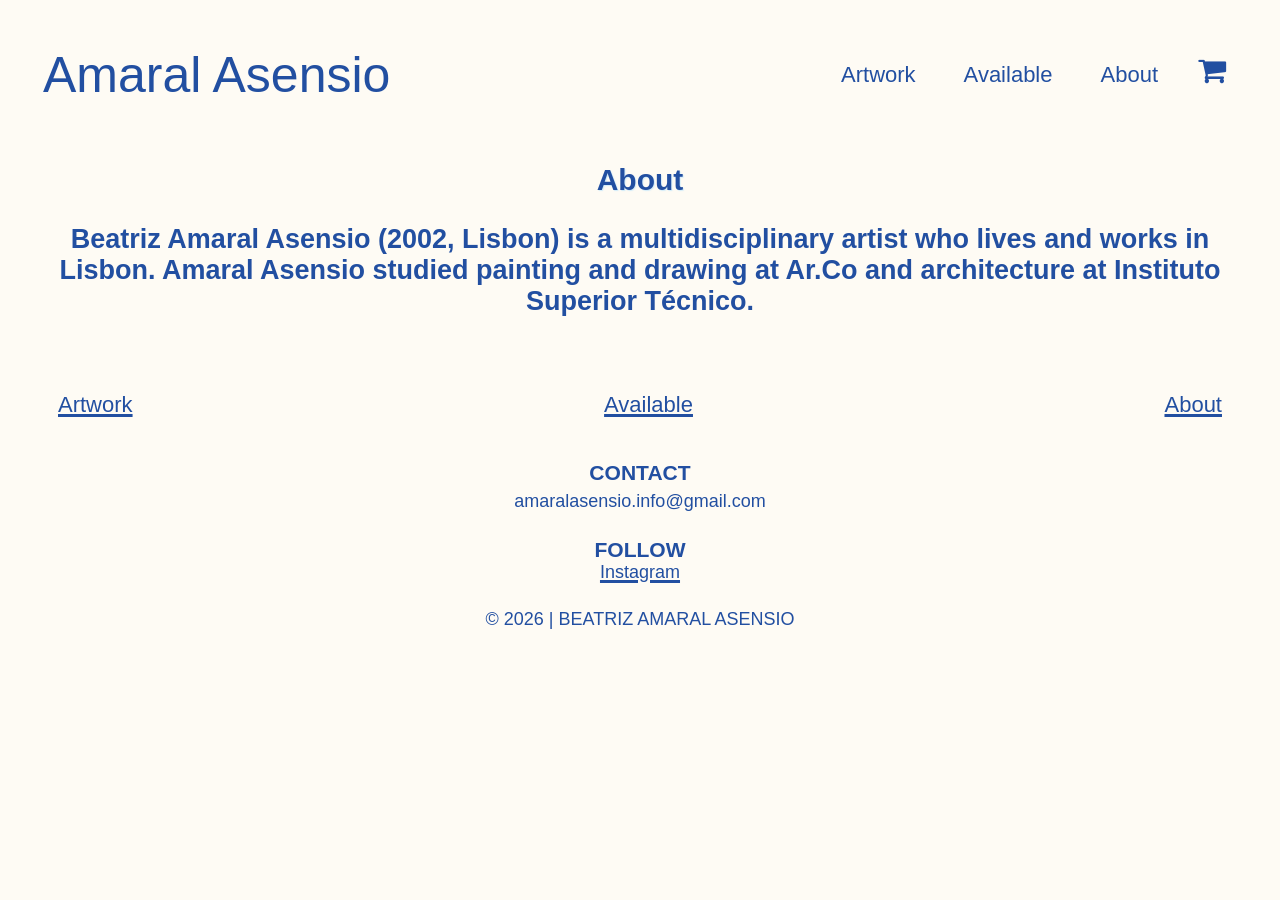
==== commit eba32699: "background + font + info arte" ====
--- a/about.html
+++ b/about.html
@@ -10,7 +10,7 @@
 	<meta name="description" content="" />
 	<meta charset="UTF-8">
 	<meta name="viewport" content="width=device-width, initial-scale=1.0">
-	<link href='http://fonts.googleapis.com/css?family=Open+Sans:400,300,700' rel='stylesheet' type='text/css'>
+	<link href="https://googledonts.private.coffee/css?family=Source+Serif+4:400,300,700" rel="stylesheet">
 	<link href="css/font-awesome.min.css" rel="stylesheet" type="text/css">
 	<link rel="stylesheet" type="text/css" href="css/templatemo_style.css">
 </head>
@@ -19,7 +19,7 @@
 		<nav class="main-nav">
 			<div id="logo" class="left"><a href="index.html">Amaral Asensio</a></div>
 			<ul class="nav right center-text">
-				<li class="btn">
+				<li>
 					<a href="index.html">Artwork</a>
 					<ul>
 						<li id="painting">Paintings</li>
@@ -27,26 +27,33 @@
 						<li id="fan">Hand-painted fans</li>
 					</ul>
 				</li>
-				<li class="btn"><a href="available.html">Available</a></li>
-				<li class="btn"><a href="#">About</a></li>
-				<li class="btn"><a href="shop.html" class="shopping-cart"><i class="fa"></i></a></li>
+				<li><a href="available.html">Available</a></li>
+				<li><a href="#">About</a></li>
+				<li><a href="shop.html" class="shopping-cart"><i class="fa"></i></a></li>
 			</ul>
 		</nav>
 		<div class="content-container">
 			<header id="awards">
 				<h1 class="center-text">About</h1>
 				<h2 class="center-text">Beatriz Amaral Asensio (2002, Lisbon) is a multidisciplinary artist who lives and works in Lisbon. Amaral Asensio studied painting and drawing at Ar.Co and architecture at Instituto Superior Técnico.</h2>
-		</div> <!-- /.content-container -->		
-		<footer>
-			<p>Copyright &copy; 2026 Amaral Asensio</p>
-			<div class="social right">
-				<a href="#"><i class="fa fa-facebook"></i></a>
-				<a href="#"><i class="fa fa-twitter"></i></a>
-				<a href="#"><i class="fa fa-google-plus"></i></a>
-				<a href="#"><i class="fa fa-dribbble"></i></a>
-				<a href="#"><i class="fa fa-instagram"></i></a>
-				<a href="#"><i class="fa fa-linkedin"></i></a>
+		</div>
+		<footer id="#footer">
+			<div class="footer-nav">
+				<ul class="nav center-text">
+					<li><a href="#footer">Artwork</a></li>
+					<li><a href="available.html">Available</a></li>
+					<li><a href="about.html">About</a></li>
+				</ul>
 			</div>
+			<div class="footer-contact">
+				<h3>CONTACT</h3>
+				<p>amaralasensio.info@gmail.com</p>
+			</div>
+			<div class="footer-socials">
+				<h3>FOLLOW</h3>
+				<a>Instagram</a>
+			</div>
+			<p> &copy; 2026 | BEATRIZ AMARAL ASENSIO</p>
 		</footer>
 	</div>	
 </body>
--- a/css/templatemo_style.css
+++ b/css/templatemo_style.css
@@ -24,14 +24,17 @@
 /*  2. Universal styles
 --------------------------------------*/
 
-* {	font-family: 'Open Sans', sans-serif; color: var(--primary-color); }
+* {	font-family: 'Source Serif 4', sans-serif; color: var(--primary-color); }
 
 :root {
-	--white-color:                  #ffffff;
+	--white-color:                  #fefbf4;
 	--primary-color:				#224fa1;
 	--primary-bg-color:             var(--white-color);
 	--secondary-bg-color:           var(--primary-color);
 	--dark-color:                   #000000;
+
+	background-color: var(--white-color);
+	font-size: 18px;
 }
 
 h1 {
@@ -41,15 +44,7 @@
 	margin: 0 0 10px 0;
 }
 
-h1, h2, h3 { font-weight: 300; }
-
-h2, h3, footer i { font-size: 18px; }
-
-p, form, ul { font-size: 14px; }
-
-.subtitle { font-weight: bold; color: #909090; }
-
-footer p, address {	font-size: 14px; }
+address {	font-size: 14px; }
 
 #templatemo_timeline .time_line_paragraph h1 { font-size: 24px; }
 
@@ -74,7 +69,6 @@
 
 .main-nav li {
 	position: relative;
-	font-size: large;
 }
 
 .main-nav li a {
@@ -107,10 +101,12 @@
 	-webkit-justify-content: center;
 	-ms-flex-pack: center;
 	justify-content: center;
-}
-
-ul.nav li {	cursor: pointer; display: inline-block; }
-ul.nav li.active {	cursor: default; }
+	font-size: 22px;
+}
+
+ul.nav li {
+	cursor: pointer;
+}
 .templatemo_form button {
 	text-transform: uppercase;
 }
@@ -119,7 +115,6 @@
 nav ul ul {
 	max-height: 0;               /* collapse */
 	overflow: hidden;
-	transition: max-height .3s ease-out;
 	z-index: 1;
 	position:absolute;                 /* removes it from the normal flow */
 	left:0;                             /* align with left edge of parent li */
@@ -127,11 +122,6 @@
 	min-width:100%;                     /* at least as wide as the parent */
 	opacity:0;                          /* invisible initially */
 	visibility:hidden;
-	transform:translateY(-10px);       /* slight slide‑down effect */
-	transition:
-		opacity .25s ease,
-		transform .25s ease,
-		visibility .25s;
 }
 
 ul.nav li ul li {
@@ -139,22 +129,20 @@
 	margin-right: 0;
     width: max-content;
 	min-width: 100%;
-	padding: 12px 24px 12px 4px;
+	padding: 4px 5px;
     color: var(--white-color);
+	font-weight: 100;
 }
 
 /* Show submenu on hover of its parent <li> */
 .main-nav > ul > li:hover > ul {
 	max-height: 500px;
-	transition: max-height .4s ease-in;
 	opacity:1;
 	visibility:visible;
-	transform:translateY(0);
 }
 /* Sub‑item styling */
 .main-nav ul ul li {
-	border-top: 1px solid #bdc3c7;
-	font-size: 14px;
+	font-size: 18px;
 	text-align: start;
 	background-color: var(--primary-color);
 }
@@ -171,14 +159,30 @@
 
 p { line-height: 1.8em; }
 footer {
-	margin-top: 10px;
-	padding: 15px 20px 10px 20px;
-	overflow: hidden;
-	clear: both;
-}
-footer p {
-	float: left;
-	margin-top: 6px;
+	display: flex;
+	flex-direction: column;	
+	padding: 15px 50px;
+	text-align: center;
+
+	
+	ul.nav {
+		-webkit-justify-content: space-between;
+		-ms-flex-pack: space-between;
+		justify-content: space-between;
+	}
+	a {
+		cursor: pointer;
+        text-decoration: underline;
+        text-decoration-thickness: 3px;
+	}
+	h3 {
+		margin-bottom: 0;
+	}
+
+	> *:last-child{
+		margin-top: 20px;
+		font-weight: 100;
+	}
 }
 footer i {
 	display: inline-block;
@@ -219,36 +223,13 @@
 	cursor: pointer;
 }
 .portfolio-group .detail {
+	font-size: 16px;
 	visibility: hidden;
 }
 .portfolio-item {
 	height:100%;
 	cursor: auto;
 }
-.portfolio-item .btn {
-	width: 80px;
-	height: 30px;
-	border: 1px solid rgba(0, 0, 0, 0.09);
-	background-color: rgba(255, 255, 255, 0.5);
-	-webkit-box-shadow: 1px 1px 1px rgba(51, 51, 51, 0.44);
-	-ms-box-shadow: 1px 1px 1px rgba(51, 51, 51, 0.44);
-	box-shadow: 1px 1px 1px rgba(51, 51, 51, 0.44);
-}
-.portfolio-item .btn:hover { background-color: #ddd; }
-.pagination { width: 100%; }
-.pagination li {
-	width: 30px;
-	height: 30px;
-	line-height: 30px;
-	background-color: white;
-	-webkit-box-shadow: 1px 1px 1px rgba(51,51,51,0.4);
-	-ms-box-shadow: 1px 1px 1px rgba(51,51,51,0.4);
-	box-shadow: 1px 1px 1px rgba(51,51,51,0.4);
-	margin-right: 10px;
-	border: 1px solid rgba(44, 44, 44, 0.1);
-}
-.pagination li:last-child {	margin-right: 0; }
-.pagination li.active, .pagination li:hover { background-color: #A7DDFF; }
 
 /*  4. CSS3 flip
 	http://stackoverflow.com/questions/13474210/css3-3d-flip-animation-ie10-transform-origin-preserve-3d-workaround
@@ -260,8 +241,104 @@
 	-moz-transition:0.2s ease-in-out;
 	transition:0.2s ease-in-out;
 }
-.portfolio-group img:hover {
-	box-shadow: 0px 0px 10px 3px rgba(0,0,0,0.5);
+.portfolio-item:hover {
+	img {
+		opacity: 80%;
+	}
+	.detail {
+		visibility: visible;
+	}
+}
+
+.image-overlay {
+	display: flex;
+	position: fixed;
+	background-color: rgba(255, 255, 255, 0.5);
+	margin: 0 auto;
+	top: 0;
+	left: 0;
+	width: 100%;
+	height: 100%;
+	z-index: 1;
+}
+
+.overlay-content {
+	display: flex;
+	flex: 0 0 auto;
+	flex-flow: column;
+	justify-content: flex-end;
+	position: relative;
+	width: 55%;
+	height: 60%;
+	margin: auto;
+	background-color: #fff;
+	padding: 15px;
+	padding-right: 20px;
+	border: 1px solid #ddd;
+	border-radius: 10px;
+	box-shadow: 0 0 10px rgba(0, 0, 0, 0.2);
+
+	div {
+		padding-top: 5px;
+	}
+}
+
+.close-button-section {
+  display: flex;
+  flex-direction: row;
+  justify-content: end;
+  height: 19%;
+
+  svg {
+	height: 22px;
+  	cursor: pointer;
+  }
+}
+
+.image-section {
+	display: flex;
+	flex-direction: row;
+	justify-content: space-between;
+	align-items: flex-end;
+	height: 50%;
+    padding-bottom: 12px;
+    border-bottom: var(--primary-color) 2px solid;
+}
+
+.expanded-image {
+	margin-left: 10px;
+	align-self: start;
+	height: 100%;
+	display: block;
+}
+
+.price-detail {
+	justify-items: end;
+}
+
+.image-caption {
+	height: 24%;
+    border-bottom: var(--primary-color) 2px solid;
+
+	p {
+		font-size: 17px;
+	}
+}
+
+.purchase-buttons-section {
+    display: flex;
+    justify-content: space-between;
+	height: 7%;
+
+	button {
+		height: 100%;
+		padding-left: 12px;
+		padding-right: 12px;
+		font-size: 22px;
+		background-color: white;
+		border-width: 1px;
+		border-color: var(--primary-color);
+	}
 }
 
 /* 5. Timeline styles
@@ -331,15 +408,6 @@
 address {
 	margin: 15px 0px;
 }
-span.btn {
-	display: block;
-	font-size: 12px;
-	line-height: 30px;
-	margin: 0 auto;
-	text-transform: uppercase;
-	border: none;
-	cursor: pointer;
-}
 .templatemo_form button {
   width: 160px;
   line-height: 34px;
@@ -357,7 +425,7 @@
   	height: 130px;
 }
 .templatemo_form input, .templatemo_form textarea {
-	font-family: 'Open Sans', sans-serif; /* for Firefox */
+	font-family: 'Source Serif 4', sans-serif; /* for Firefox */
 	font-size: 14px;
 	padding: 6px 2%;
 	width: 95%;
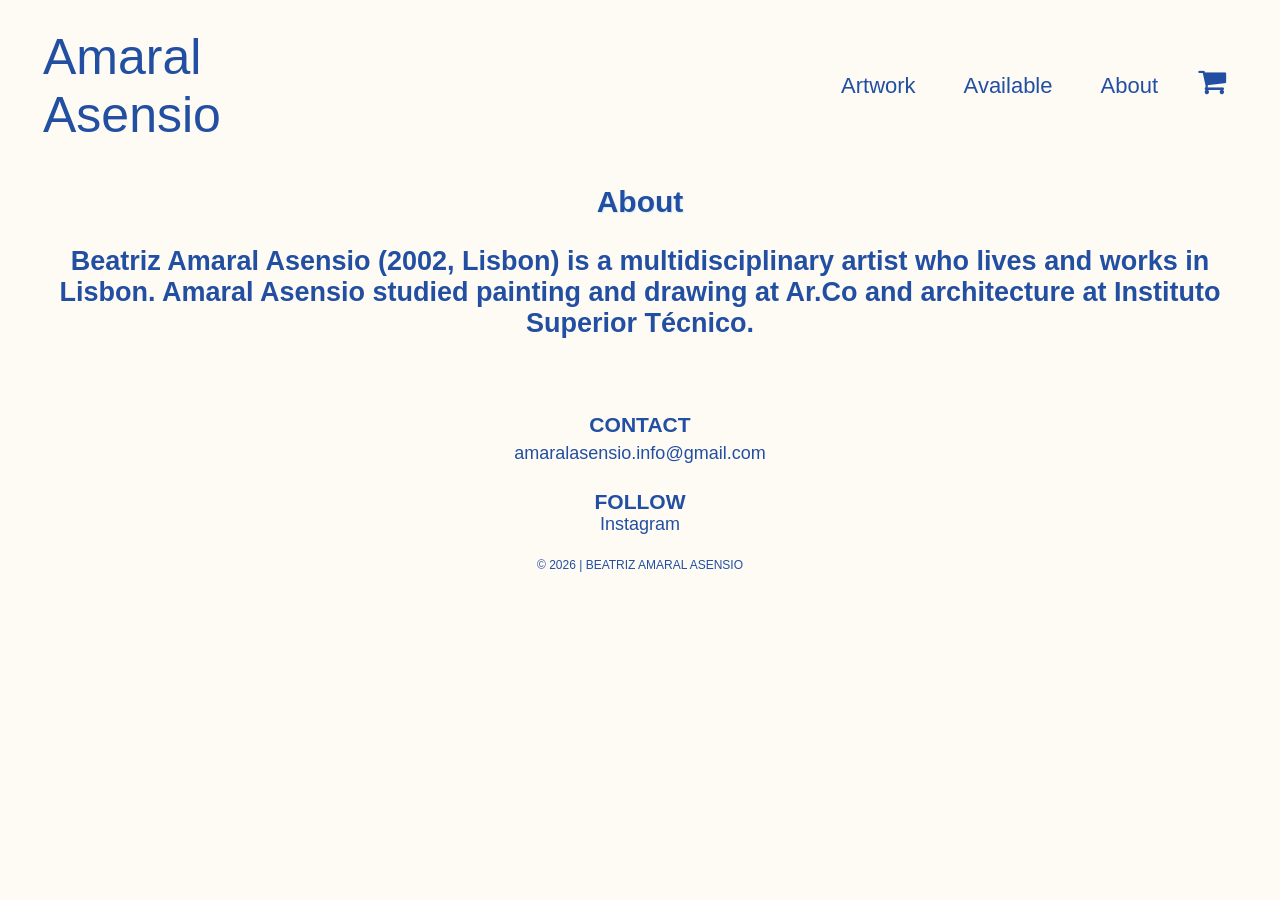
==== commit c0deadad: "appear on scroll + shopping cart add and remove" ====
--- a/about.html
+++ b/about.html
@@ -38,20 +38,13 @@
 				<h2 class="center-text">Beatriz Amaral Asensio (2002, Lisbon) is a multidisciplinary artist who lives and works in Lisbon. Amaral Asensio studied painting and drawing at Ar.Co and architecture at Instituto Superior Técnico.</h2>
 		</div>
 		<footer id="#footer">
-			<div class="footer-nav">
-				<ul class="nav center-text">
-					<li><a href="#footer">Artwork</a></li>
-					<li><a href="available.html">Available</a></li>
-					<li><a href="about.html">About</a></li>
-				</ul>
-			</div>
 			<div class="footer-contact">
 				<h3>CONTACT</h3>
 				<p>amaralasensio.info@gmail.com</p>
 			</div>
 			<div class="footer-socials">
 				<h3>FOLLOW</h3>
-				<a>Instagram</a>
+				<a href="https://www.instagram.com/amaralasensio" target="_blank">Instagram</a>
 			</div>
 			<p> &copy; 2026 | BEATRIZ AMARAL ASENSIO</p>
 		</footer>
--- a/css/templatemo_style.css
+++ b/css/templatemo_style.css
@@ -29,6 +29,7 @@
 :root {
 	--white-color:                  #fefbf4;
 	--primary-color:				#224fa1;
+	--inactive-color:				#224fa180;
 	--primary-bg-color:             var(--white-color);
 	--secondary-bg-color:           var(--primary-color);
 	--dark-color:                   #000000;
@@ -51,6 +52,8 @@
 #logo a {
 	margin-left: 15px;
 	margin-right: 15px;
+	display: inline-block;
+	max-width: 1em;
 }
 #logo, #templatemo_timeline i {	font-size: 50px; }
 
@@ -164,13 +167,7 @@
 	padding: 15px 50px;
 	text-align: center;
 
-	
-	ul.nav {
-		-webkit-justify-content: space-between;
-		-ms-flex-pack: space-between;
-		justify-content: space-between;
-	}
-	a {
+	a:hover {
 		cursor: pointer;
         text-decoration: underline;
         text-decoration-thickness: 3px;
@@ -182,13 +179,9 @@
 	> *:last-child{
 		margin-top: 20px;
 		font-weight: 100;
-	}
-}
-footer i {
-	display: inline-block;
-	padding: 5px;
-}
-footer i:hover, footer i:active { color: #A7DDFF; }
+		font-size: 12px;
+	}
+}
 
 ul.pad-left {
 	overflow: auto;
@@ -214,11 +207,21 @@
 .portfolio-group {
 	display: flex;
 	flex-direction: column;
-	height: 400px;
+	min-height: 400px;
+	height: 70vh;
+	max-height: 700px;
 	position: relative;
+	opacity: 0;
+	-webkit-transition: opacity 0.5 ease-in-out;
+	-moz-transition: opacity 0.5s ease-in-out;
+	transition: opacity 0.5s ease-in-out;
+}
+.portfolio-group.opaque {
+	opacity: 1!important;
 }
 .portfolio-group img {
 	max-height:90%;
+	max-width: 80%;
 	display:block;
 	cursor: pointer;
 }
@@ -338,7 +341,38 @@
 		background-color: white;
 		border-width: 1px;
 		border-color: var(--primary-color);
-	}
+		cursor: pointer;
+	}
+
+	.inactive {
+		color: var(--inactive-color);
+		cursor: default;
+	}
+}
+
+.cart-item {
+	display: flex;
+    flex-direction: row;
+    padding: 20px 0;
+    border-bottom: var(--primary-color) 2px solid;
+
+	> * {
+		display: flex;
+    	align-items: flex-end;
+	}
+	img {
+		max-height: 50vh;
+		max-width: 75%;
+	}
+}
+
+.purchase-item {
+    flex-direction: row;
+    justify-content: space-between;
+}
+
+.bin-button {
+	cursor: pointer;
 }
 
 /* 5. Timeline styles
